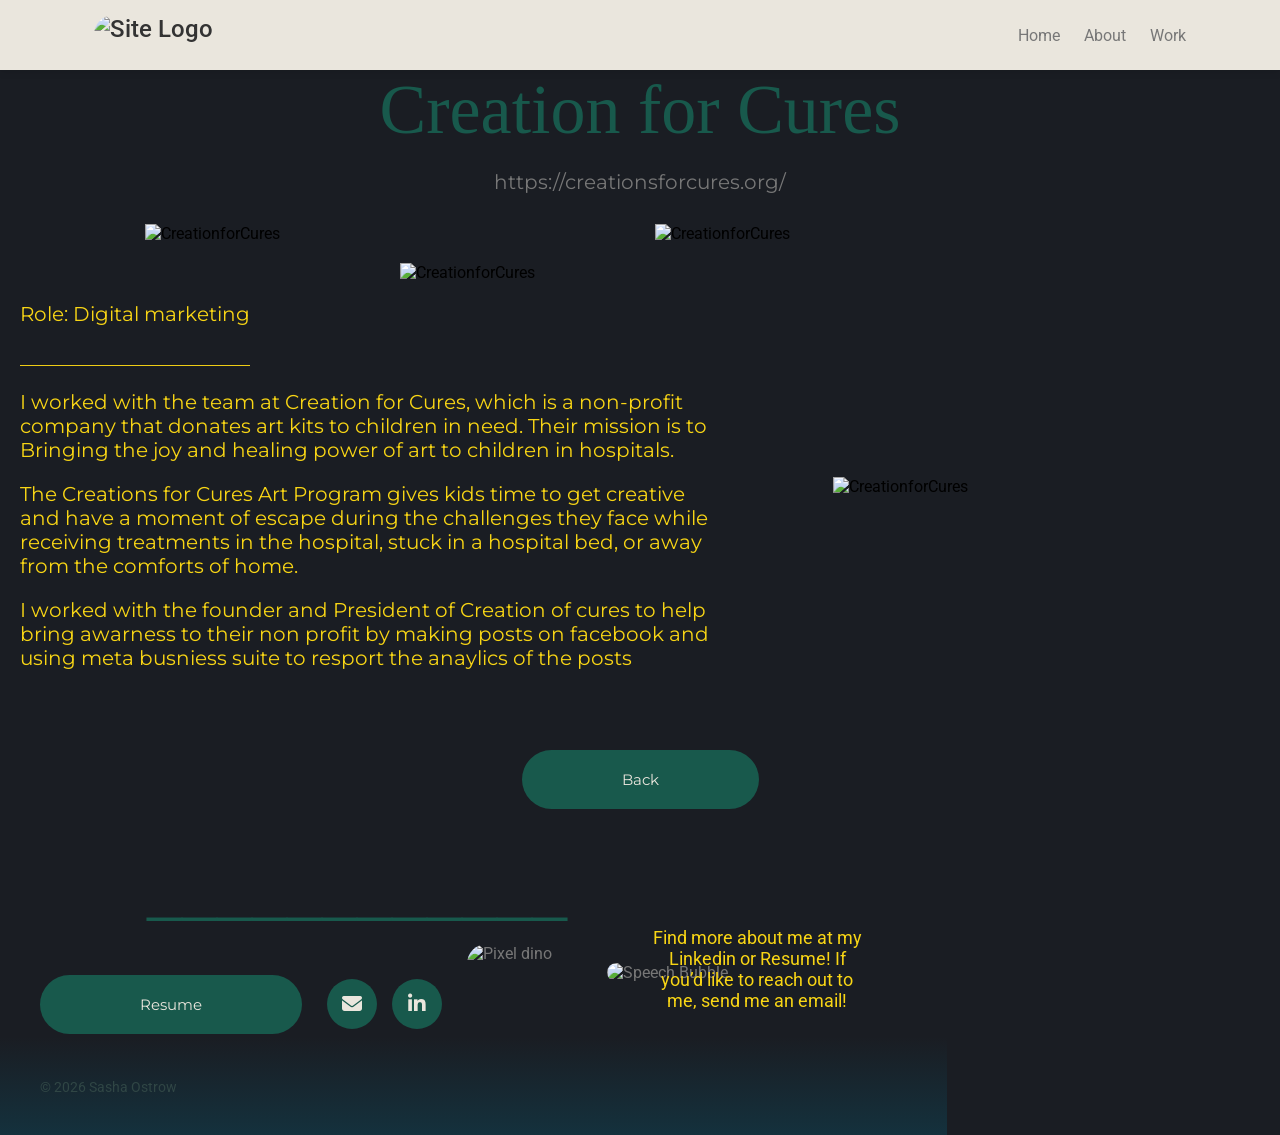
==== CreationForCurs.html @ a82ed12f "first commit" ====
<!DOCTYPE html>
<html lang="en">
<head>
    <meta charset="UTF-8">
    <meta name="viewport" content="width=device-width, initial-scale=1.0">
    <title>Reveal on Scroll Up Navbar</title>
    <link rel="stylesheet" href="style.css">
    <link rel="stylesheet" href="https://cdnjs.cloudflare.com/ajax/libs/font-awesome/6.5.0/css/all.min.css">
<link href="https://fonts.googleapis.com/css2?family=Poppins&family=Playfair+Display&family=Roboto&family=Inter&family=Montserrat&family=Oswald&family=Bebas+Neue&family=Pacifico&display=swap" rel="stylesheet">
</head>
<body>
        <div id="navbar"></div>
        <div class="h1">Creation for Cures</div>
        <div class="h3">
            <a href="https://creationsforcures.org/"  target="_blank">https://creationsforcures.org/</a>
        </div>

    <div class="image-row">
        <img src="public/CC2.png" alt="CreationforCures">
        <img src="public/CC3.png" alt="CreationforCures">
    </div>
    <div class="image-row">
        <img src="public/CC4.png" alt="CreationforCures">
    </div>

    <div class="section">
        <div class="text-side">
            <div class="h4">
                Role: Digital marketing
            </div>
            <div class="h4">
                _______________________
            </div>
            <div class="h4">
                I worked with the team at Creation for Cures, which is a non-profit company that donates art kits to children in need. Their mission is to Bringing the joy and healing power of art to children in hospitals. 
            </div>

            <div class="h4">
                The Creations for Cures Art Program gives kids time to get creative and have a moment of escape during the challenges they face while receiving treatments in the hospital, stuck in a hospital bed, or away from the comforts of home.
            </div>

            <div class="h4">
                I worked with the founder and President of Creation of cures to help bring awarness to their non profit by making posts on facebook and using meta busniess suite to resport the anaylics of the posts 
            </div>
           
        </div>
        <div class="image-side">
            <img src="public/CC.png" alt="CreationforCures">
        </div>

    </div>

    <div class="center">
        <a href="work.html">
        <button class="b2">Back</button>
    </div>

                

    <script src="script.js" defer></script>
    <div id="footer"></div>
</body>
---- style.css ----
/* ========================================
   CSS Custom Properties (Base Theme)
   ======================================== */
:root {
    --color-background: #eae6dd;
    --color-text-primary: #333333;
    --color-text-secondary: #777777;
    --color-primary:rgba(24, 89, 76);
    --color-border: #f0f0f0;

    --font-family-sans-serif: "Roboto", system-ui, -apple-system, sans-serif;
    --font-weight-medium: 500;

    --navbar-height: 70px;
    --navbar-padding: 1.5rem;
    --container-width: 1140px;
    --border-radius: 6px;
    --transition-speed: 0.3s;
}

@import url('https://fonts.googleapis.com/css2?family=Roboto:wght@400;500&display=swap');

/* ========================================
   Global Resets & Base Styles
   ======================================== */
*, *::before, *::after { box-sizing: border-box; }

body { margin: 0; font-family: var(--font-family-sans-serif); background-color: #f9f9f9; }
.content { max-width: 100%; margin: 0 auto; padding: 1rem var(--navbar-padding); line-height: 1.7; }
.content h1 { padding-top: var(--navbar-height); margin-top: 0; }
ul { list-style: none; margin: 0; padding: 0; }
a { text-decoration: none; color: var(--color-text-secondary); transition: color var(--transition-speed) ease, transform 0.3s ease; /* add transform transition */
    display: inline-block; /* IMPORTANT for movement */ }
a:hover, a:focus { color: var(--color-primary);transform: translateY(-3px); /* small upward movement */ }

/* ========================================
   Main Navbar Structure & Animation
   ======================================== */
.navbar {
    position: sticky;
    top: 0;
    z-index: 1000;
    height: var(--navbar-height);
    display: flex; align-items: center;
    background-color: var(--color-background);
    box-shadow: 0 2px 8px rgba(0,0,0,0.1);
    transform: translateY(0);
    transition: transform var(--transition-speed) ease-in-out;
}
.navbar.is-hidden { transform: translateY(-100%); }

.navbar__container { display: flex; justify-content: space-between; align-items: center; width: 100%; max-width: var(--container-width); margin: 0 auto; padding: 0 var(--navbar-padding); }
.navbar__brand { font-size: 1.5rem; font-weight: var(--font-weight-medium); color: var(--color-text-primary); }

/* Mobile Menu & Toggle */
.navbar__toggle { display: block; border: 1px solid var(--color-border); border-radius: var(--border-radius); padding: 0.25rem 0.75rem; background: transparent; cursor: pointer; }
.navbar__toggle .bar { display: block; width: 22px; height: 2px; margin: 6px 0; background-color: var(--color-text-primary); transition: transform var(--transition-speed) ease; }
.navbar__toggle.is-active .bar:nth-child(1) { transform: translateY(8px) rotate(45deg); }
.navbar__toggle.is-active .bar:nth-child(2) { opacity: 0; }
.navbar__toggle.is-active .bar:nth-child(3) { transform: translateY(-8px) rotate(-45deg); }

.navbar__menu { display: none; flex-direction: column; position: absolute; top: 100%; left: 0; width: 100%; background-color: var(--color-background); border-bottom: 1px solid var(--color-border); z-index: 999; }
.navbar__menu.is-active { display: flex; }
.navbar__item { text-align: center; border-top: 1px solid var(--color-border); }
.navbar__link { display: block; padding: 1.25rem; font-weight: var(--font-weight-medium); }

:is(.navbar__toggle, .navbar__link):focus-visible { outline: 2px solid var(--color-primary); outline-offset: 2px; border-radius: var(--border-radius); }

/* Desktop Navbar Styles */
@media (min-width: 768px) {
    .navbar__toggle { display: none; }
    .navbar__menu { display: flex; flex-direction: row; align-items: center; position: static; width: auto; background: none; border: none; }
    .navbar__list { display: flex; align-items: center; gap: 1.5rem; }
    .navbar__item { border: none; }
    .navbar__link { font-weight: var(--font-weight-medium); padding: 0.5rem 0; }
}

/* Accessibility: Prefers Reduced Motion */
@media (prefers-reduced-motion: reduce) {
    .navbar { transition: none; }
}

/*about page*/

main {
    padding: 150px 20px;
    max-width: 800px;
    margin: 0 auto;
}

.h1 {
    color: rgba(24, 89, 76);
    font-size: 70px;
    font-family: Georgia;
    text-align: center;
}

.h2 {
    color: #f8d515;
    font-family: 'Montserrat', sans-serif; 
    padding: 20px 50px;
    font-size: 20px;
    text-align: center;
}

.h3 {
    color: #a8aba8;
    font-family: 'Montserrat', sans-serif; 
    padding: 20px 50px;
    font-size: 20px;
    text-align: center;
}

.h4 {
    
    color: #f8d515;
    font-family: 'Montserrat', sans-serif; 
    padding: 10px 20px;
    font-size: 20px;
    text-align: left;

      max-width: 900px;
  margin: 0 auto;
  
}


.h1-side {
    color: rgba(24, 89, 76);
    padding: 20px 10px;
    font-size: 70px;
    font-family: Georgia;
    text-align: left;
}

.h2-side {
    color: #f8d515;
    font-family: 'Montserrat', sans-serif; 
    padding: 20px 10px;
    font-size: 20px;
    text-align: left;
    max-width: 600px; 
}

/*button 1*/
.b1 {
    color: #eae6dd;
    padding: 20px 100px;
    background-color: rgba(24, 89, 76);
    border: none;
    border-radius: 999px; /* perfect pill */
    cursor: pointer;
    font-family: 'Montserrat', sans-serif; 
    font-size: 15px;
     
    /* smooth animation */
        transition: transform 0.4s cubic-bezier(0.22, 1, 0.36, 1),
                box-shadow 0.4s cubic-bezier(0.22, 1, 0.36, 1);
}

/* Hover effect */
.b1:hover {
    font-weight: bold;
    transform: translateY(-8px);
    box-shadow: 0 8px 15px rgba(0,0,0,0.2); /* adds depth */
    transform: scale(1.1);
    background-color: #eae6dd;
    color: rgba(24, 89, 76);
}

.b1:active {
    transform: translateY(-2px) scale(0.98);
}
/*button 2*/
.b2 {
    color: #eae6dd;
    margin-top: 70px;
    padding: 20px 100px;
    background-color: rgba(24, 89, 76);
    border: none;
    border-radius: 999px; /* perfect pill */
    cursor: pointer;
    font-family: 'Montserrat', sans-serif; 
    font-size: 15px;
     
    /* smooth animation */
        transition: transform 0.4s cubic-bezier(0.22, 1, 0.36, 1),
                box-shadow 0.4s cubic-bezier(0.22, 1, 0.36, 1);
}

/* Hover effect */
.b2:hover {
    font-weight: bold;
    transform: translateY(-8px);
    box-shadow: 0 8px 15px rgba(0,0,0,0.2); /* adds depth */
    transform: scale(1.1);
    background-color: rgb(40, 114, 99);
    color: #eae6dd;
}

.b2:active {
    transform: translateY(-2px) scale(0.98);
}

/*************/
.social-buttons {
    display: flex;
    gap: 15px;
    padding: 20px 10px;
    
}

/* Circle button */
.icon-button {
    width: 50px;
    height: 50px;
    background-color: rgba(24, 89, 76);
    color: #eae6dd;
    display: flex;
    align-items: center;
    justify-content: center;
    border-radius: 50%; /* makes it a perfect circle */
    text-decoration: none;
    font-size: 20px;
    transition: 0.3s ease;
}

/* Hover effect */
.icon-button:hover {
    transform: scale(1.1);
    background-color: #eae6dd;
}

.b1:active {
    transform: translateY(-2px) scale(0.98);
}


body {
    background-color: #1a1d23;
}

.body2 {
    background-color: #273044;
}

img {
    width: 300px;   /* change size here */
    height: auto;   /* keeps proportions */
    display: block;
    margin: 0 auto;
    border-radius: 20px; /* rounded corners */
}

.hero {
    display: flex;
    align-items: center;      /* vertically align */
    justify-content: space-between;
    padding: 50px;
    gap: 40px;
    padding-right: 200px;  
}

/* LEFT SIDE (text) */
.text-side {
    flex: 1 1 280px;
    min-width: 0;
}

/* Right side (image) */
.hero-image {
    width: 700px;         /* width of the "frame" */
    height: 500px;        /* height of the "frame" */
    overflow: hidden;     /* hides the parts outside the frame */
    border-radius: 20px;  /* optional rounded corners */
    display: block; 
    margin: 0 auto;
    max-width: 400px;

}

.hero-image img {
    width: 110%;          /* make image fill the frame horizontally */
    height: 110%;         /* make image fill the frame vertically */
    object-fit: cover;    /* this crops the image nicely */
    object-position: center; 
}

.navbar-logo {
    height: 40px;   /* smaller height to fit navbar */
    width: auto;    /* keeps the correct aspect ratio */
    display: block;
}

/* style for work page*/
.cards-container {
    display: flex;                 /* makes children line up in a row */
    justify-content: center;       /* center the row horizontally */
    align-items: flex-start;       /* top alignment */
    gap: 100px;                     /* space between cards */
    padding: 40px;
    flex-wrap: wrap;               /* wrap cards on small screens */
}

.card {
    flex: 0 1 300px;               /* each card ~300px wide, can shrink if needed */
    border-radius: 20px;
    padding: 20px;
    text-align: center;
    box-shadow: 0 4px 8px rgba(0,0,0,0.1);
}

.card img {
    width: 110%;
    height: 300px;
    object-fit: cover;
    border-radius: 10px;
    margin: 0;
}

/**** footer *****/

.footer {
   
    background: linear-gradient(to top, #14313d 0%, #1a1d23 30%, #1a1d23 60%);
}
/*dino info*/
.dino-image img{
    display:flex;
    justify-content: center;
    width:100px;
    height:120px;   /* keeps proportions */
    transform-origin: bottom;
}

.dino-image img:hover {
    animation: jump 0.6s ease infinite;
}

/* Keyframes = the jumps */
@keyframes jump {
    0%, 100% { transform: translateY(0); }
    30% { transform: translateY(-12px); }
    60% { transform: translateY(-6px); }
}

/* Container */
.dino-container {
    position: relative;
    display: inline-block;
}

/* Hidden text bubble */
.dino-text {
    position: absolute;
    bottom: 100%;  /* above the dino */
    left: 50%;
    transform: translateX(-50%);
    
    background: #eae6dd;
    padding: 8px 14px;
    border-radius: 15px;
    
    font-size: 14px;
    color: #333;

    white-space: nowrap;
    overflow: hidden;
    width: 0; /* start hidden */

    opacity: 0;
}

/* Typing animation */
@keyframes typing {
    from { width: 0; }
    to { width: 60px; } /* adjust based on text length */
}

/* Show + animate on hover */
.dino-container:hover .dino-text {
    opacity: 1;
    animation: typing 0.8s steps(6) forwards;
}

/* Main footer layout */
.footer__container {
    display: flex;
    justify-content: space-between;
    align-items: center;
    gap: 40px;
    padding: 40px;
}

/* LEFT SIDE (stacked) */
.footer-left {
    display: flex;
    flex-direction: column; /* stack text */
    gap: 10px;
}

/* RIGHT SIDE (stacked) */
.footer-right {
    display: flex;
    flex-direction: column; /* stack sections vertically */
    gap: 15px;
    align-items: flex-end; /* optional: push everything to the right */
}

.footer-actions {
    display: flex;
    flex-direction: row; /* side by side */
    align-items: center;
    gap: 15px;
}

.footer-row {
    display: flex;
    align-items: center;  /* vertically centers buttons and dino */
    gap: 10px;            /* space between elements */
}


.footer-text {
    font-size: 14px;
    color: #304645;
            /* space above text */
    align-self: flex-start; 
}

.bubble-container {
    position: relative;
    width: 300px;
}

/* Image */
.bubble-container img {
    width: 100%;
    display: block;
}

/* Text on top */
.bubble-text {
    position: absolute;
    top: 35%;
    left: 50%;
    transform: translate(-50%, -50%); /* perfect center */
    font-size: 18px;

    text-align: center;
    width: 70%; /* keeps text inside bubble nicely */
    color: #f8d515;
}

/***Creation for Cures***/

.image-row {
    padding: 10px 14px;
    flex-wrap: wrap;
    display: flex;           /* makes children line up in a row */
    gap: 10px;               /* space between images */
    justify-content: center; /* optional: center the row */
    align-items: center;     /* optional: vertically align if images have different heights */
  
}

.image-row img {
    max-width: 500px;
    width: 100%;
    height: auto;  /* maintain aspect ratio */
    border-radius: 10px; /* optional rounded corners */
    margin: 0;
    padding: 0 10px;
    object-fit: contain;
    display: block;
}

.center {
    align-items: center !important;
    text-align: center  !important; 

}

/* RIGHT SIDE (image) */
.image-side {
    padding: 50px 14px;
    flex: 1;
    display: flex;
    justify-content: flex-end; /* pushes image to the right */
}

/* Image styling */
.image-side img {
    width: 400px;
    height: auto;
    border-radius: 0px;
}

.section {
    display: flex;
    align-items: center;
    justify-content: space-between;
    gap: 40px;
    flex-wrap: wrap;
}

/***Image page***/

.gallery {
    display: grid;
    grid-template-columns: repeat(3, 1fr); /* 3 columns */
    grid-auto-rows: 200px; /* base row height */
    gap: 20px;
    padding: 20px;
}

/* All images */
.gallery img {
    width: 100%;
    height: 100%;
    object-fit: cover; /* crops nicely */
    border-radius: 10px;
}

.clickable-img {
    cursor: pointer;
    transition: transform 0.3s ease;
}

.clickable-img:hover {
    transform: scale(1.05);
}

/* Lightbox background */
.lightbox {
    display: none;
    position: fixed;
    z-index: 9999;
    top: 0;
    left: 0;
    width: 100%;
    height: 100%;
    background: rgba(0,0,0,0.85);
}

/* Centered image */
.lightbox-content {
    display: block;
    margin: auto;
    max-width: 100vw !important;
    max-height: 100vh !important;
    margin-top: 15%;
    border-radius: 10px;
}

#lightbox-img {
    margin-top: 50px;
    width: 1000px;
    max-width: 50vw;
    max-height: 50vh;
    margin: auto;
    border-radius: 10px;
}

/* Close button */
.close {
    position: absolute;
    top: 20px;
    right: 40px;
    font-size: 40px;
    color: #f8d515;
    cursor: pointer;
}

/* Different sizes */
.tall {
    grid-row: span 2;
}

.wide {
    grid-column: span 2;
    grid-row: span 2;
}

.big {
    grid-column: span 2;
    grid-row: span 2;
}

.normal {
    grid-column: span 1;
    grid-row: span 2;
}

video {
    width: 100%;   /* change this to any size */
    height: auto;   /* keeps proportions */
    padding: 10px;
}

/* Each video + text stack */
.video-card {
    flex: 1;
    display: flex;
    flex-direction: column; /* stacks video + text */
    align-items: center;
    min-width: 300px;
    max-width: 700px;
    width: 100%;
}


/* Text under video */
.video-card .h2 {
    margin-top: 10px;
    text-align: center;
}

.padding {
    padding: 50px 14px;
    margin-top: 30px;
    margin-left: 100px;
    margin-right: 100px;
}


/***Writing design concepts***/

.image-row2 {
    flex: 1;
    padding: 20px 14px;
    display: flex;           /* makes children line up in a row */
    gap: 10px;               /* space between images */
    align-items: center;     /* optional: vertically align if images have different heights */
  
}

.image-row2 img {
    width: 450px;  /* change as needed */
    height: auto;  /* maintain aspect ratio */
    border-radius: 10px; /* optional rounded corners */
    margin: 0;
    padding: 0 10px;
}

/* Container */
.AI {
    position: relative;
    overflow: hidden;
}

/* The label */
.AI-label {
    position: absolute;
    bottom: 10px;
    right: 10px;
    background: rgba(0, 0, 0, 0.7);
    color: #f8d515;
    font-size: 12px;
    padding: 5px 8px;
    border-radius: 6px;

    opacity: 0;              /* hidden by default */
    transform: translateY(10px);
    transition: all 0.3s ease;
}

/* Show on hover */
.AI:hover .AI-label {
    opacity: 1;
    transform: translateY(0);
}

.content {
  display: none;
  margin-top: 10px;
  margin-bottom: 60px;
}


.content.active {
  display: block;
}

.content img {
  max-width: 100%;
  width: auto;
  display: block;
}

/*button 2*/
.toggle-btn {
    color: #eae6dd;
    margin-top: 0px;
    padding: 20px 100px;
    gap: 10px;
    background-color: rgba(24, 89, 76);
    border: none;
    border-radius: 999px; /* perfect pill */
    cursor: pointer;
    font-family: 'Montserrat', sans-serif; 
    font-size: 15px;
     
    /* smooth animation */
        transition: transform 0.4s cubic-bezier(0.22, 1, 0.36, 1),
                box-shadow 0.4s cubic-bezier(0.22, 1, 0.36, 1);
}

/* Hover effect */
.toggle-btn:hover {
    font-weight: bold;
    transform: translateY(-8px);
    box-shadow: 0 8px 15px rgba(0,0,0,0.2); /* adds depth */
    transform: scale(1.1);
    background-color: rgb(40, 114, 99);
    color: #eae6dd;
}

.button-group {
  display: flex;
  gap: 20px; /* controls space between buttons */
  margin-bottom: 20px;
  justify-content: center;
}
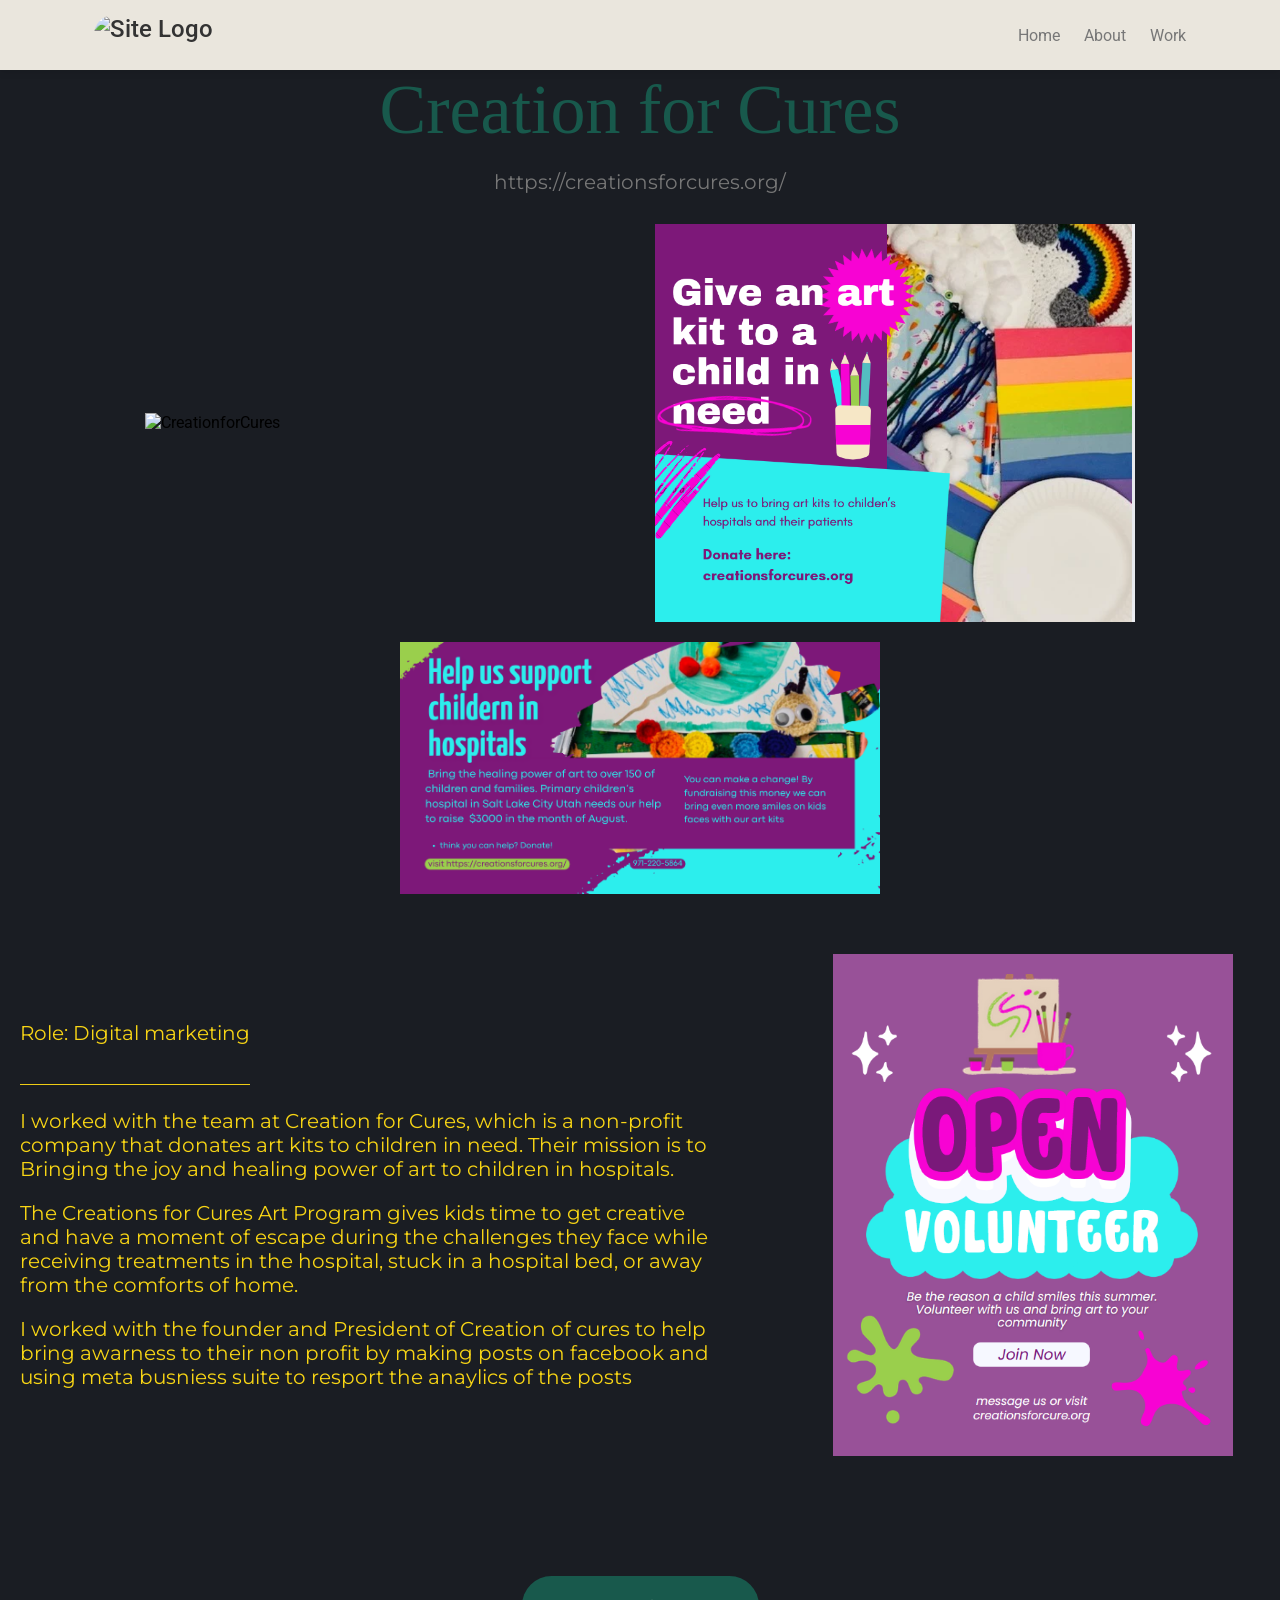
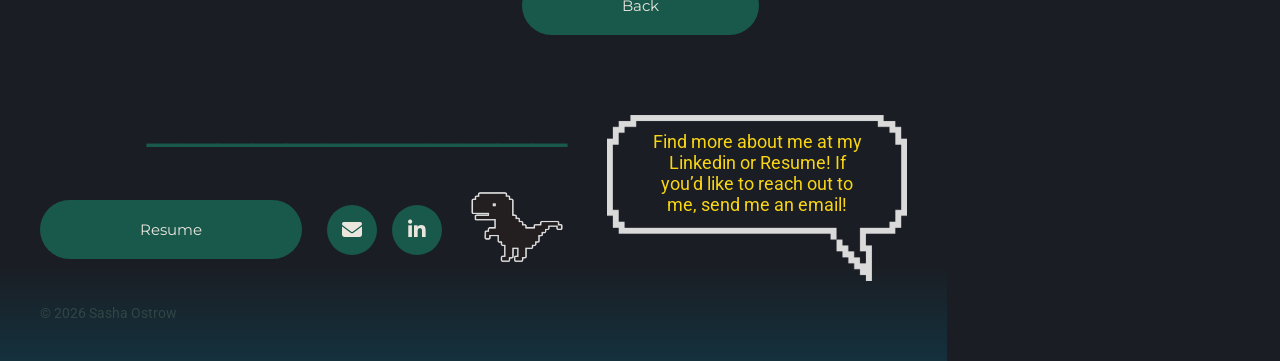
==== commit 20307248: "Image change" ====
--- a/CreationForCurs.html
+++ b/CreationForCurs.html
@@ -16,11 +16,11 @@
         </div>
 
     <div class="image-row">
-        <img src="public/CC2.png" alt="CreationforCures">
-        <img src="public/CC3.png" alt="CreationforCures">
+        <img src="public2/public1/CC1.png" alt="CreationforCures">
+        <img src="public2/public1/CC3.png" alt="CreationforCures">
     </div>
     <div class="image-row">
-        <img src="public/CC4.png" alt="CreationforCures">
+        <img src="public2/public1/CC4.png" alt="CreationforCures">
     </div>
 
     <div class="section">
@@ -45,7 +45,7 @@
            
         </div>
         <div class="image-side">
-            <img src="public/CC.png" alt="CreationforCures">
+            <img src="public2/public1/CC.png" alt="CreationforCures">
         </div>
 
     </div>
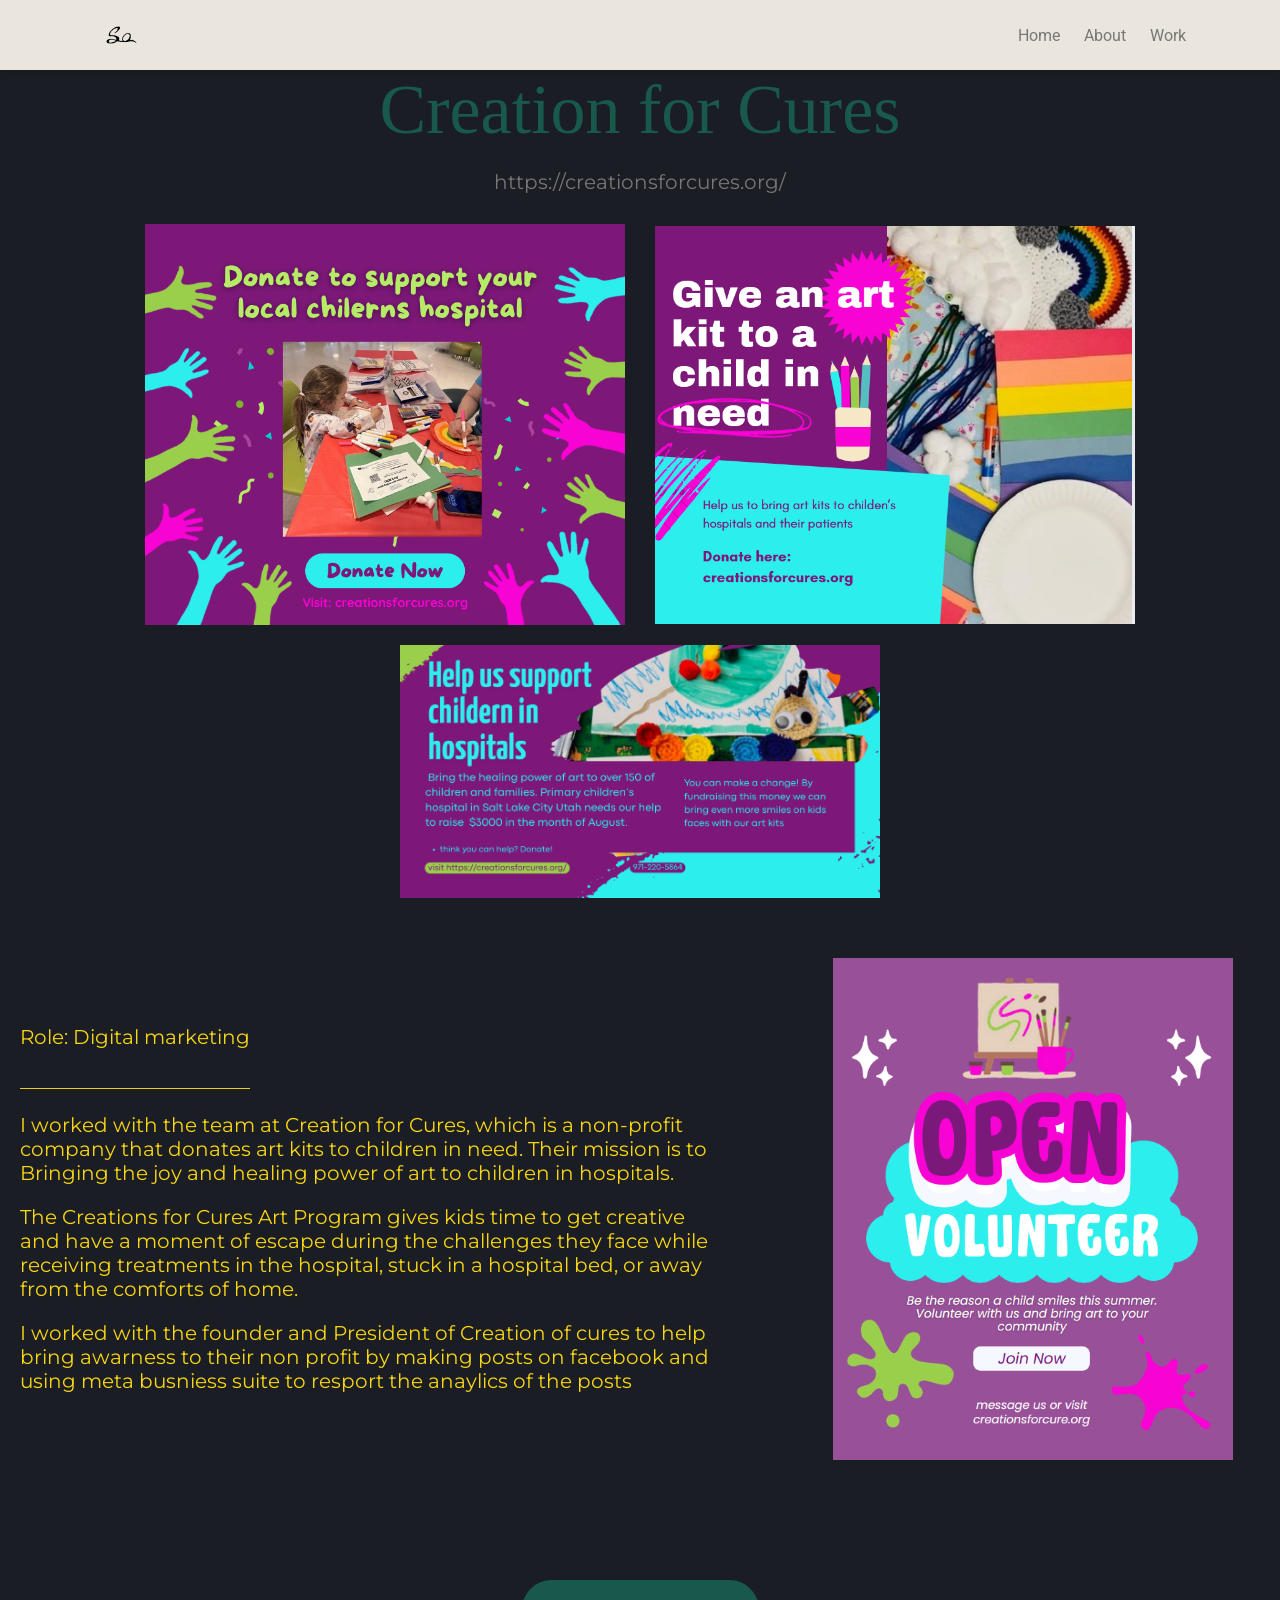
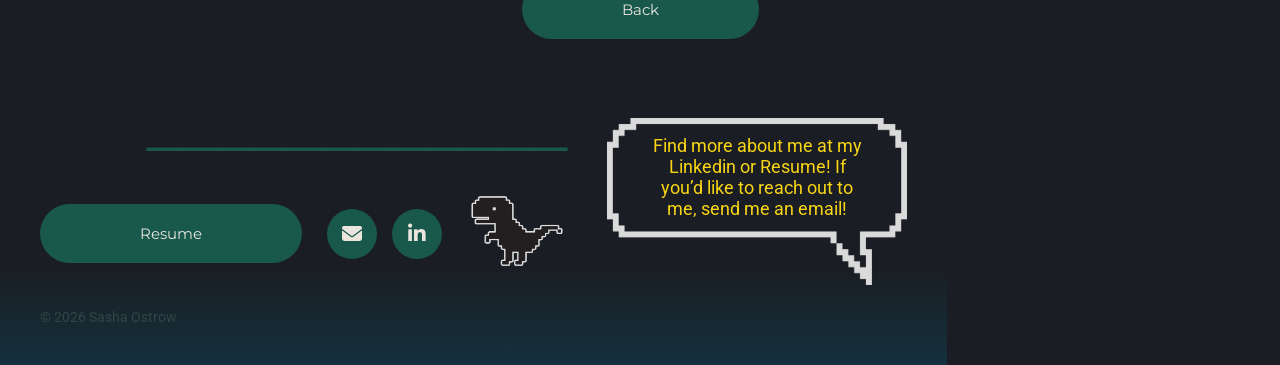
==== commit 4639a335: "Image linking" ====
--- a/CreationForCurs.html
+++ b/CreationForCurs.html
@@ -16,7 +16,7 @@
         </div>
 
     <div class="image-row">
-        <img src="public2/public1/CC1.png" alt="CreationforCures">
+        <img src="public2/public1/CC2.png" alt="CreationforCures">
         <img src="public2/public1/CC3.png" alt="CreationforCures">
     </div>
     <div class="image-row">
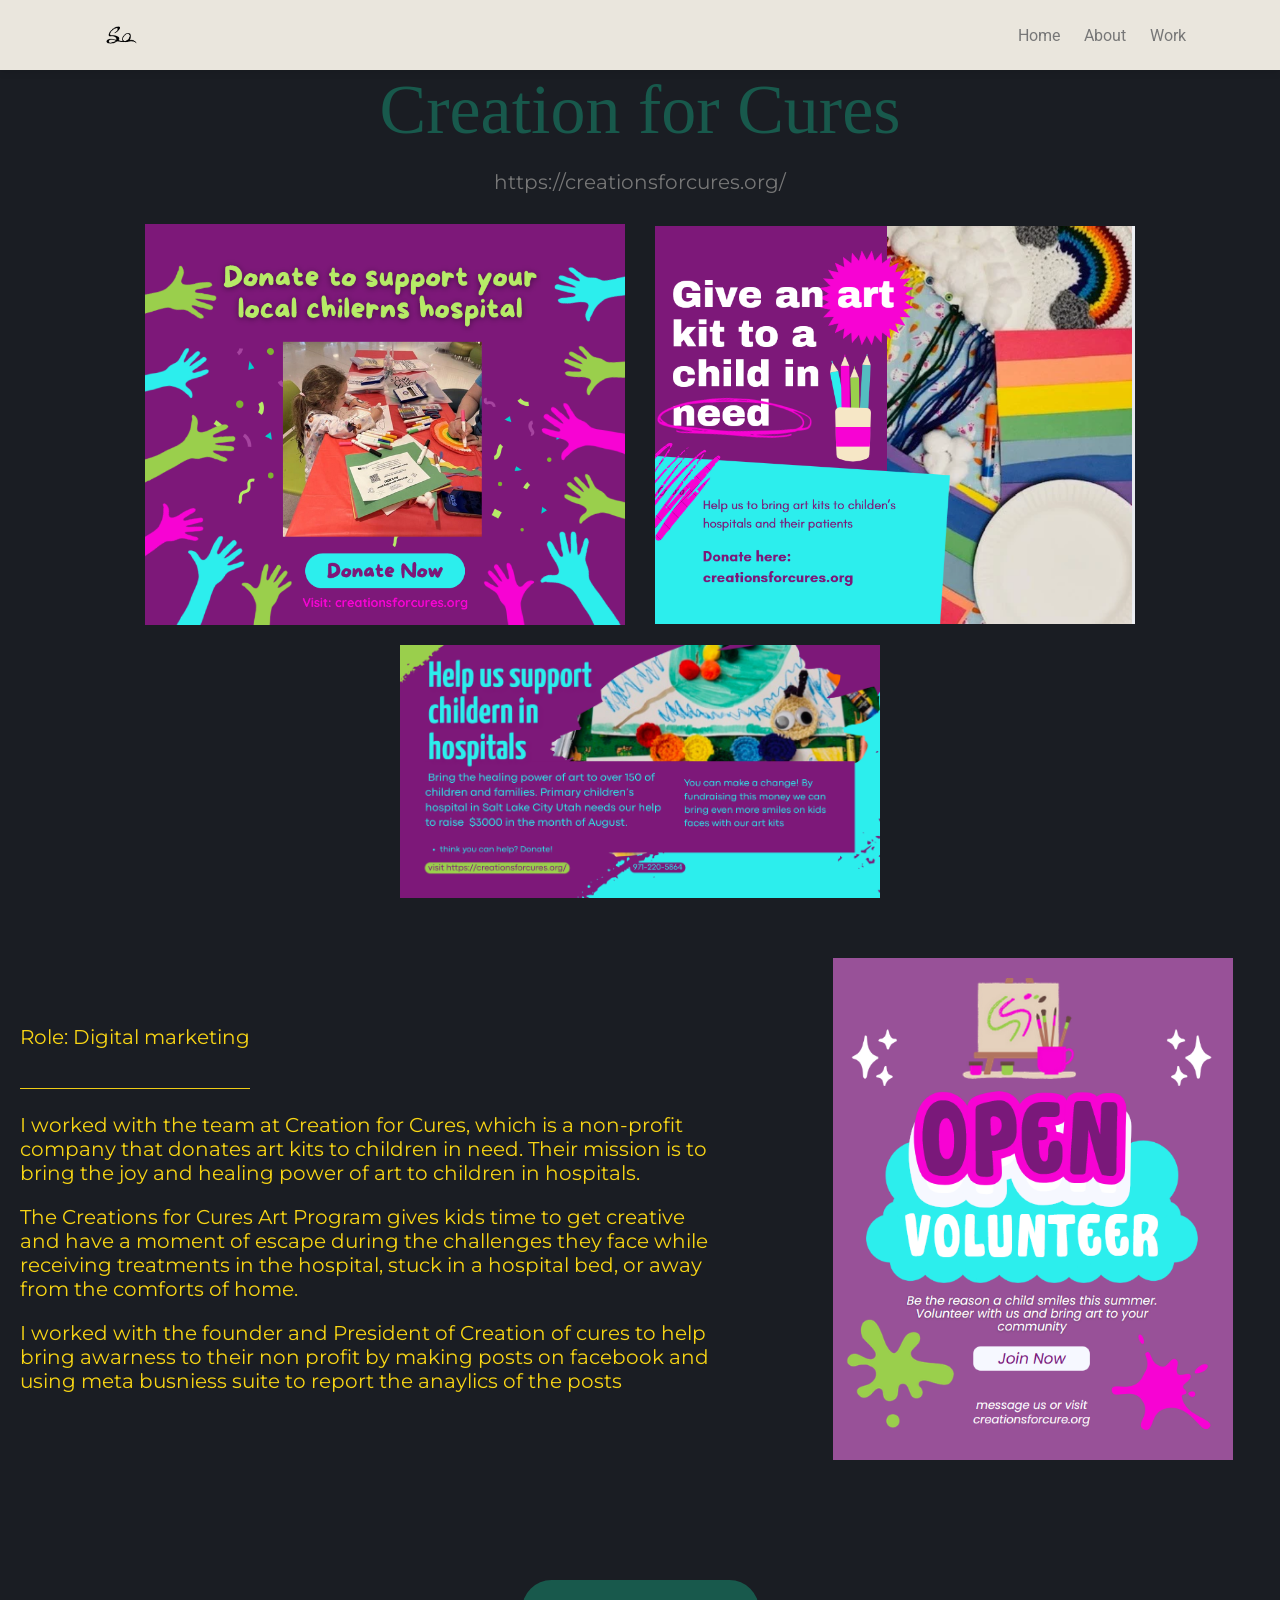
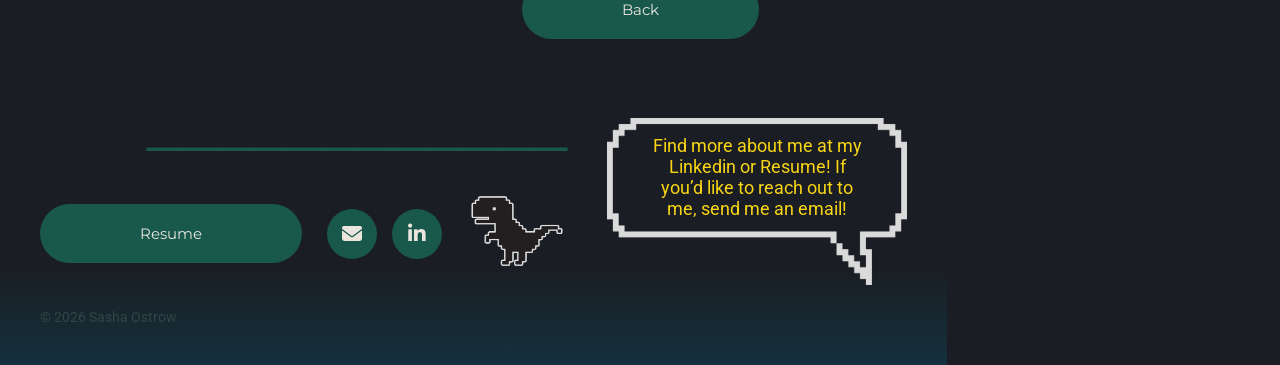
==== commit 3a4562dc: "small change" ====
--- a/CreationForCurs.html
+++ b/CreationForCurs.html
@@ -32,7 +32,7 @@
                 _______________________
             </div>
             <div class="h4">
-                I worked with the team at Creation for Cures, which is a non-profit company that donates art kits to children in need. Their mission is to Bringing the joy and healing power of art to children in hospitals. 
+                I worked with the team at Creation for Cures, which is a non-profit company that donates art kits to children in need. Their mission is to bring the joy and healing power of art to children in hospitals. 
             </div>
 
             <div class="h4">
@@ -40,7 +40,7 @@
             </div>
 
             <div class="h4">
-                I worked with the founder and President of Creation of cures to help bring awarness to their non profit by making posts on facebook and using meta busniess suite to resport the anaylics of the posts 
+                I worked with the founder and President of Creation of cures to help bring awarness to their non profit by making posts on facebook and using meta busniess suite to report the anaylics of the posts 
             </div>
            
         </div>
--- a/style.css
+++ b/style.css
@@ -107,6 +107,15 @@
     color: #a8aba8;
     font-family: 'Montserrat', sans-serif; 
     padding: 20px 50px;
+    font-size: 20px;
+    text-align: center;
+}
+
+.h3-extra {
+    color: #a8aba8;
+    font-family: 'Montserrat', sans-serif; 
+   margin-bottom: 30px;
+
     font-size: 20px;
     text-align: center;
 }
